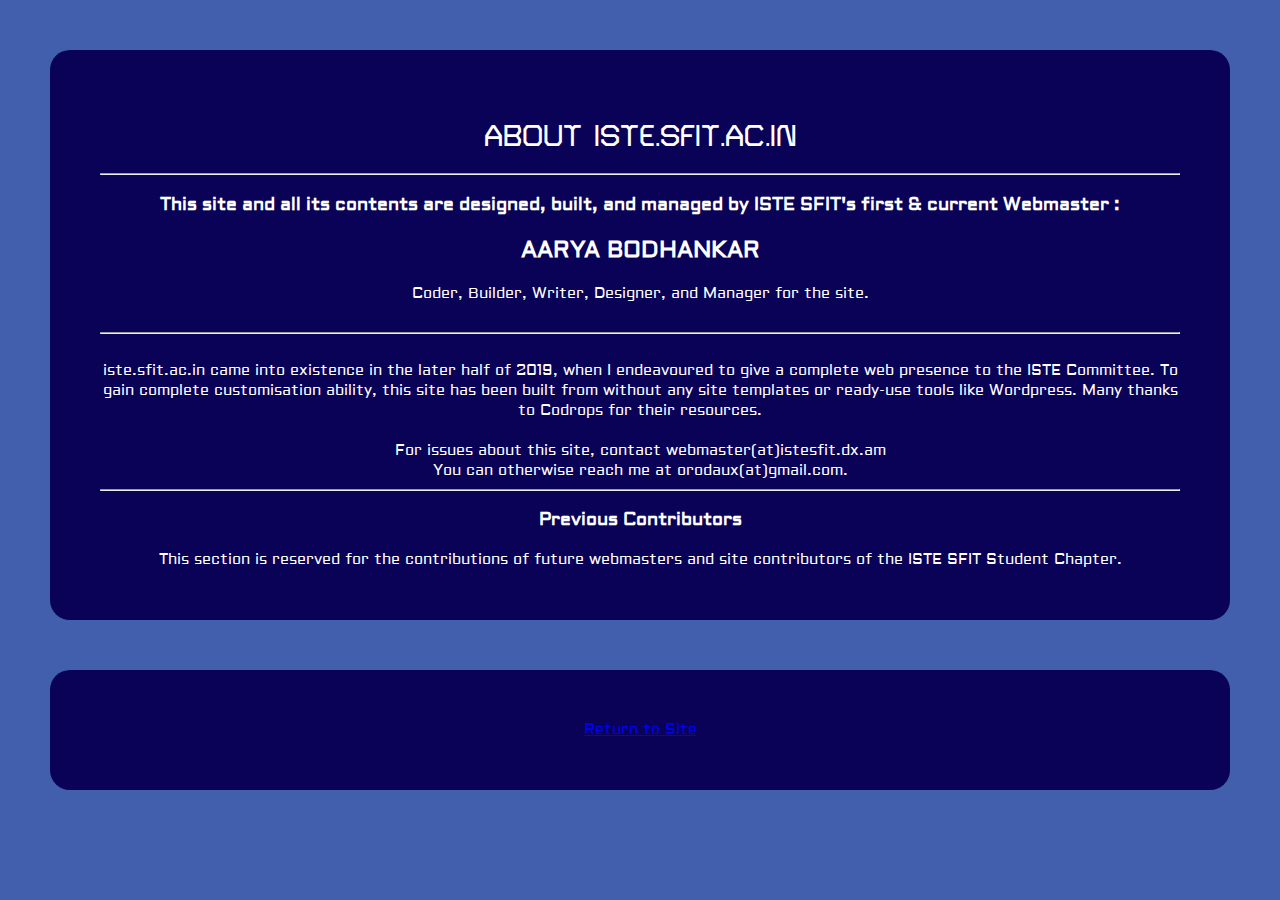
==== about-site.html @ f96b043f "better urls" ====
<html>
	<head> <title> ISTE SFIT : About Site </title>
		<!-- Global site tag (gtag.js) - Google Analytics -->
		<script async src="https://www.googletagmanager.com/gtag/js?id=UA-86266645-2"></script>
		<script>
		  window.dataLayer = window.dataLayer || [];
		  function gtag(){dataLayer.push(arguments);}
		  gtag('js', new Date());

		  gtag('config', 'UA-86266645-2');
		</script>

		<meta name="theme-color" content="#090257">
		<meta name="viewport" content="width=device-width, initial-scale=1.0">
		<link rel="icon" sizes="192x192" href="images/logoISTE.png">
		<link rel="stylesheet" href="https://cdnjs.cloudflare.com/ajax/libs/font-awesome/4.7.0/css/font-awesome.min.css">
		<link href='https://fonts.googleapis.com/css?family=Aldrich' rel='stylesheet'>
		<link href='https://fonts.googleapis.com/css?family=Basic' rel='stylesheet'>
		<link href="https://fonts.googleapis.com/css?family=Turret+Road&display=swap" rel="stylesheet">
		
	<style>
		* {box-sizing: border-box;}
		body {
		  background-color: #425FAD /*#9BEEFF*/;
		  font-family: 'Aldrich';font-size: 15px;
		  background-image: url("images/circuitBGx.jpg");
		  background-attachment: fixed;
		  margin: 0;
		}
		.events {
		  background-color: #090257;
		  color: white;
		  padding: 50px;
		  margin: 50;
		  border-radius:20px;
		  text-align: center;
		  height:auto;
		  width:auto;
		}
		@media screen and (max-width: 450px) {
		  .events {
			padding: 15px;
			margin: 20;
			}
		}
		@media screen and (max-width: 350px) {
		  .events {
			padding: 12px;
			margin: 15;
			}
		}
	</style>
	</head>

<body>
	<div class='events' id='events'>
		<h1 style='font-family: "Turret Road"'> ABOUT ISTE.SFIT.AC.IN </h1>
		<hr>
		<h3> This site and all its contents are designed, built, and managed by ISTE SFIT's first & current Webmaster : </h3>
		<h2> AARYA BODHANKAR </h2>
		Coder, Builder, Writer, Designer, and Manager for the site.
		<br><br>
		
		<hr>
		<br>
		iste.sfit.ac.in came into existence in the later half of 2019, when I endeavoured to give a complete web presence to the ISTE Committee. To gain complete customisation ability, this site has been built from without any site templates or ready-use tools like Wordpress. Many thanks to Codrops for their resources.
		<br><br>
		For issues about this site, contact webmaster(at)istesfit.dx.am <br>
		You can otherwise reach me at orodaux(at)gmail.com.
		<br> <hr>
		<h3> Previous Contributors </h3>
		This section is reserved for the contributions of future webmasters and site contributors of the ISTE SFIT Student Chapter.
 	</div>
	<div class='events'> <a href="/"> Return to Site </a> </div>
</body>
</html>
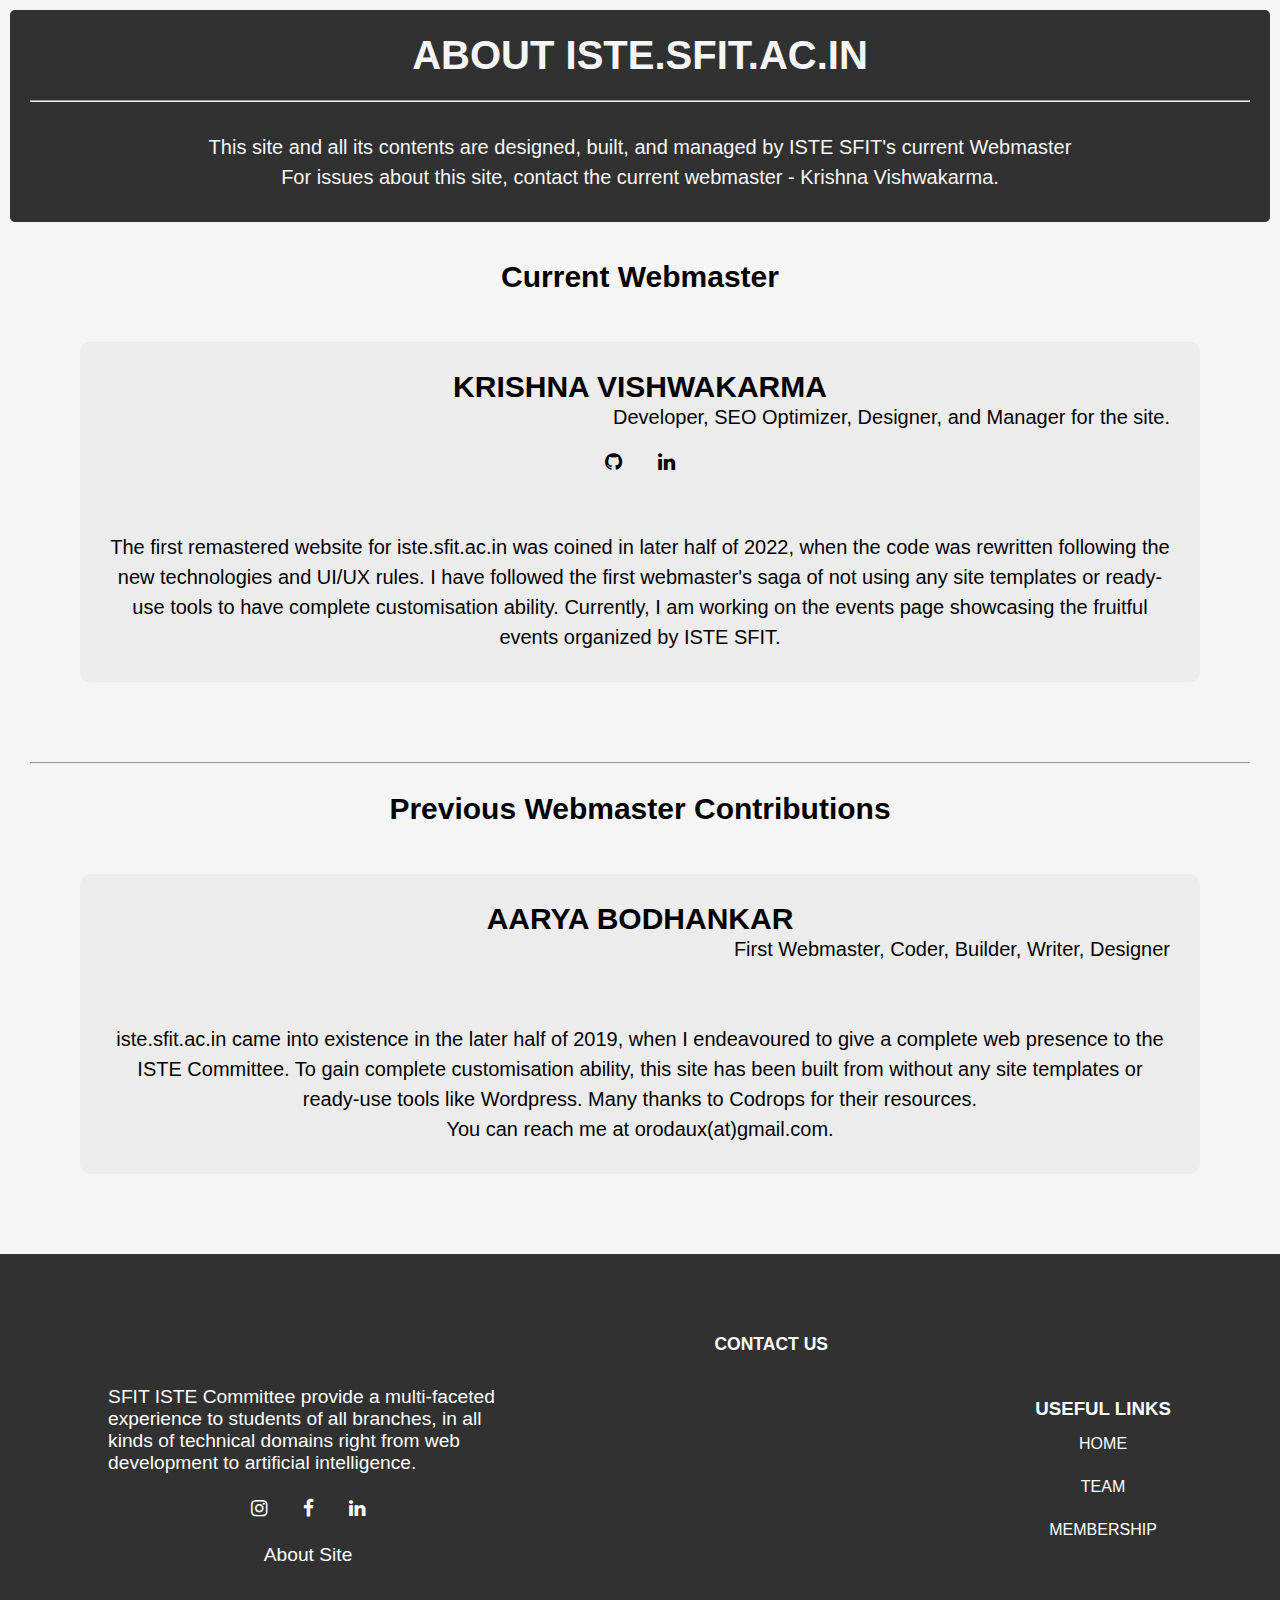
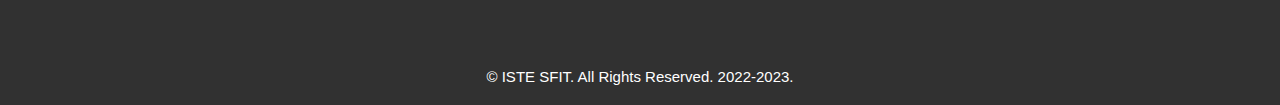
==== commit 9d36af01: "overhauled updated page" ====
--- a/about-site.html
+++ b/about-site.html
@@ -1,76 +1,131 @@
-<html>
-	<head> <title> ISTE SFIT : About Site </title>
-		<!-- Global site tag (gtag.js) - Google Analytics -->
-		<script async src="https://www.googletagmanager.com/gtag/js?id=UA-86266645-2"></script>
-		<script>
-		  window.dataLayer = window.dataLayer || [];
-		  function gtag(){dataLayer.push(arguments);}
-		  gtag('js', new Date());
+<!DOCTYPE html>
+<html lang="en">
+<head>
+	<!-- Global site tag (gtag.js) - Google Analytics -->
+	<script async src="https://www.googletagmanager.com/gtag/js?id=UA-86266645-2"></script>
+	<script>
+		window.dataLayer = window.dataLayer || [];
+		function gtag(){dataLayer.push(arguments);}
+		gtag('js', new Date());
 
-		  gtag('config', 'UA-86266645-2');
-		</script>
+		gtag('config', 'UA-86266645-2');
+	</script>
 
-		<meta name="theme-color" content="#090257">
-		<meta name="viewport" content="width=device-width, initial-scale=1.0">
-		<link rel="icon" sizes="192x192" href="images/logoISTE.png">
-		<link rel="stylesheet" href="https://cdnjs.cloudflare.com/ajax/libs/font-awesome/4.7.0/css/font-awesome.min.css">
-		<link href='https://fonts.googleapis.com/css?family=Aldrich' rel='stylesheet'>
-		<link href='https://fonts.googleapis.com/css?family=Basic' rel='stylesheet'>
-		<link href="https://fonts.googleapis.com/css?family=Turret+Road&display=swap" rel="stylesheet">
-		
-	<style>
-		* {box-sizing: border-box;}
-		body {
-		  background-color: #425FAD /*#9BEEFF*/;
-		  font-family: 'Aldrich';font-size: 15px;
-		  background-image: url("images/circuitBGx.jpg");
-		  background-attachment: fixed;
-		  margin: 0;
-		}
-		.events {
-		  background-color: #090257;
-		  color: white;
-		  padding: 50px;
-		  margin: 50;
-		  border-radius:20px;
-		  text-align: center;
-		  height:auto;
-		  width:auto;
-		}
-		@media screen and (max-width: 450px) {
-		  .events {
-			padding: 15px;
-			margin: 20;
-			}
-		}
-		@media screen and (max-width: 350px) {
-		  .events {
-			padding: 12px;
-			margin: 15;
-			}
-		}
-	</style>
-	</head>
+	<meta charset="UTF-8">
+	<meta name="viewport" content="width=device-width, initial-scale=1.0">
+
+	<meta name="theme-color" content="#090257">
+	<title> ISTE SFIT - About Site </title>
+	<link rel="icon" sizes="192x192" href="img/logo/logoISTE.png">
+
+	<link rel="stylesheet" href="css/index.css">
+	<link rel="stylesheet" href="css/footer.css">
+	<link rel="stylesheet" href="css/aboutSite.css">
+
+	<link rel="stylesheet" href="https://cdnjs.cloudflare.com/ajax/libs/font-awesome/4.7.0/css/font-awesome.min.css">
+
+</head>
 
 <body>
-	<div class='events' id='events'>
-		<h1 style='font-family: "Turret Road"'> ABOUT ISTE.SFIT.AC.IN </h1>
-		<hr>
-		<h3> This site and all its contents are designed, built, and managed by ISTE SFIT's first & current Webmaster : </h3>
-		<h2> AARYA BODHANKAR </h2>
-		Coder, Builder, Writer, Designer, and Manager for the site.
-		<br><br>
-		
-		<hr>
-		<br>
-		iste.sfit.ac.in came into existence in the later half of 2019, when I endeavoured to give a complete web presence to the ISTE Committee. To gain complete customisation ability, this site has been built from without any site templates or ready-use tools like Wordpress. Many thanks to Codrops for their resources.
-		<br><br>
-		For issues about this site, contact webmaster(at)istesfit.dx.am <br>
-		You can otherwise reach me at orodaux(at)gmail.com.
-		<br> <hr>
-		<h3> Previous Contributors </h3>
-		This section is reserved for the contributions of future webmasters and site contributors of the ISTE SFIT Student Chapter.
- 	</div>
-	<div class='events'> <a href="/"> Return to Site </a> </div>
+
+	<section class="about-site">
+		<h1> ABOUT ISTE.SFIT.AC.IN </h1>
+		<br><hr><br>
+		<p>
+			This site and all its contents are designed, built, and managed by 
+			ISTE SFIT's current Webmaster
+		</p>
+		<p>
+			For issues about this site, contact the current webmaster - Krishna Vishwakarma.
+		</p>
+	</section>
+
+
+
+
+
+	<section>
+		<h2> Current Webmaster </h2>
+
+		<div class="master">
+			<h3> KRISHNA VISHWAKARMA </h3>
+			<p class="about"> Developer, SEO Optimizer, Designer, and Manager for the site. </p>
+			<div class="master-contact">
+				<nav>
+					<a href="https://github.com/krishnav0110" class="fa fa-github fa-footer"></a>
+					<a href="https://in.linkedin.com/in/krishna-vishwakarma-8554911b9" class="fa fa-linkedin fa-footer"></a>
+				</nav>
+			</div>
+
+			<p class="contribute">
+				The first remastered website for iste.sfit.ac.in was coined in later half of 2022, when the 
+				code was rewritten following the new technologies and UI/UX rules. I have followed the first
+				webmaster's saga of not using any site templates or ready-use tools to have complete
+				customisation ability. Currently, I am working on the events page showcasing the fruitful
+				events organized by ISTE SFIT.
+			</p>
+		</div>
+
+		<br><hr><br>
+		<h2> Previous Webmaster Contributions </h2>
+
+		<div class="master">
+			<h3> AARYA BODHANKAR </h3>
+			<p class="about"> First Webmaster, Coder, Builder, Writer, Designer </p>
+			<div class="master-contact">
+				<nav>
+				</nav>
+			</div>
+
+			<p>
+				iste.sfit.ac.in came into existence in the later half of 2019, when I endeavoured 
+				to give a complete web presence to the ISTE Committee. To gain complete customisation 
+				ability, this site has been built from without any site templates or ready-use tools 
+				like Wordpress. Many thanks to Codrops for their resources.
+			</p>
+			<p> You can reach me at orodaux(at)gmail.com. </p>
+		</div>
+	</section>
+
+
+
+
+
+	<footer>
+    	<div class="col-container">
+    	    <div class="col" id="col1">
+    	        <div id="summary">
+    	            SFIT ISTE Committee provide a multi-faceted experience to students of 
+    	            all branches, in all kinds of technical domains right from web development 
+    	            to artificial intelligence.
+    	        </div>
+				
+    	        <div id="social-links">
+    	            <a href="https://www.instagram.com/iste_sfit" class="fa fa-instagram fa-footer"></a>
+    	            <a href="https://www.facebook.com/istesfit" class="fa fa-facebook fa-footer" ></a>
+    	            <a href="https://www.linkedin.com/company/istesfit" class="fa fa-linkedin fa-footer" ></a>
+    	        </div>
+    	        <div id="about-link"><a href="/about-site"> About Site </a></div>
+    	    </div>
+				
+				
+				
+    	    <div class="col" id="col2">
+    	        <h3>CONTACT US</h3>
+    	        <iframe src="https://www.google.com/maps/embed?pb=!1m18!1m12!1m3!1d3766.8902068292277!2d72.85365521448992!3d19.243616186991932!2m3!1f0!2f0!3f0!3m2!1i1024!2i768!4f13.1!3m3!1m2!1s0x3be7b13affffffff%3A0xfd071f1d3a7844ef!2sSt.%20Francis%20Institute%20of%20Technology!5e0!3m2!1sen!2sin!4v1662207242356!5m2!1sen!2sin" width="250" height="250" style="border:0;" allowfullscreen="" loading="lazy" referrerpolicy="no-referrer-when-downgrade"></iframe>
+    	    </div>
+				
+				
+				
+    	    <div class="col" id="col3">
+    	        <h3>USEFUL LINKS</h3>
+    	        <a href="/">HOME</a>
+    	        <a href="/about-us">TEAM</a>
+    	        <a href="/about-us#membership">MEMBERSHIP</a>
+    	    </div>
+    	</div>
+    	<div id="copyright">&copy ISTE SFIT. All Rights Reserved. 2022-2023.</div>
+	</footer>
+
 </body>
 </html>--- a/css/index.css
+++ b/css/index.css
@@ -0,0 +1,80 @@
+* {
+    margin: 0;
+    padding: 0;
+}
+
+html {
+    scroll-behavior: smooth;
+}
+
+body {
+    background-color: #f5f5f5;
+    /* font-family: 'Franklin Gothic Medium', 'Arial Narrow', Arial, sans-serif; */
+    font-family: Verdana, Geneva, Tahoma, sans-serif;
+}
+
+
+
+
+
+li {
+    list-style: none;
+}
+
+a {
+    text-decoration: none;
+    color: inherit;
+    transition: 0.5s;
+    margin: 5px;
+}
+
+
+
+
+
+#scrollTopBtn {
+    display: none;
+    position: fixed;
+    opacity: 0.8;
+    bottom: 15px;
+    right: 15px;
+    z-index: 99;
+    border: none;
+    outline: none;
+    background-color: black;
+    color: white;
+    padding: 10px;
+    border-radius: 10px;
+    font-size: 20px;
+}
+
+
+
+
+
+#loading-anim-container {
+    display: flex;
+    position: fixed;
+    background-color: #313131;
+    width: 100%;
+    height: 100vh;
+    align-items: center;
+    justify-content: center;
+    z-index: 100;
+    transition: 1s ease;
+}
+
+#loading-anim {
+    width: 50px;
+    height: 50px;
+    border-radius: 50%;
+    border: 5px solid #003e58;
+    border-top-color: #00b3ff;
+    animation: loading 1s linear infinite;
+}
+
+@keyframes loading {
+    100% {
+        transform: rotate(360deg);
+    }
+}--- a/css/footer.css
+++ b/css/footer.css
@@ -0,0 +1,99 @@
+footer {
+    padding: 50px 0 20px 0;
+    color: white;
+    background-color: #313131;
+    text-align: center;
+    font-size: 15px;
+}
+
+/* general column properties */
+footer .col-container {
+    display: flex;
+    flex-wrap: wrap;
+    align-items: center;
+    justify-content: space-evenly;
+}
+
+footer .col {
+    text-align: center;
+    margin: 30px;
+    max-width: 400px;
+}
+
+
+
+
+
+/* column 1 properties */
+footer #col1 {
+    font-size: 1.2rem;
+}
+
+footer #col1 #summary {
+    text-align: left;
+    margin-bottom: 10px;
+}
+
+footer #col1 #social-links a {
+    display: inline-block;
+    padding: 10px;
+}
+
+footer a:hover {
+    background-color: white;
+    color: black;
+}
+
+
+
+
+
+/* column 2 properties */
+footer .col-container #col2 h3 {
+    margin-bottom: 10px;
+}
+
+
+
+
+
+/* column 3 properties */
+footer #col3 {
+    font-size: 1rem;
+}
+
+footer .col-container #col3 a {
+    display: block;
+    text-align: center;
+    padding: 10px;
+}
+
+
+
+
+
+/* about site link */
+#about-link {
+    margin: 0 30%;
+    margin-top: 10px;
+    background-color: #313131;
+}
+
+#about-link a {
+    padding: 10px 20px;
+}
+
+#about-link a:hover {
+    background-color: #f5f5f5;
+    color: black;
+}
+
+
+
+
+
+/* copyright */
+footer #copyright {
+    display: block;
+    margin-top: 20px;
+}--- a/css/aboutSite.css
+++ b/css/aboutSite.css
@@ -0,0 +1,74 @@
+section {
+	font-size: 20px;
+    padding: 30px;
+	text-align: center;
+	line-height: 30px;
+}
+
+.about-site {
+	background-color: #313131;
+    color: #f5f5f5;
+	padding: 30px 20px;
+	margin: 10px;
+	border-radius: 5px;
+}
+
+
+
+
+
+.master {
+	padding: 30px;
+	margin: 50px;
+	background-color: #ececec;
+	transition: 0.5s ease;
+	border-radius: 10px;
+	overflow: hidden;
+}
+
+.master:hover {
+	box-shadow: 0 0 15px #cccccc, 
+				0 0 20px #cccccc, 
+				0 0 30px #cccccc,
+				0 0 50px #cccccc;
+}
+
+
+
+
+
+.master h3 {
+	font-size: 30px;
+}
+
+.master .about {
+	text-align: right;
+}
+
+.master .master-contact {
+	padding: 10px 0 50px 0;
+}
+
+.master-contact nav a {
+	padding: 5px 10px;
+}
+
+.master-contact nav a:hover {
+	background-color: #313131;
+	color: white;
+}
+
+
+
+
+
+@media screen and (max-width: 550px) {
+	section {
+		padding: 10px;
+	}
+
+	.master {
+		padding: 20px;
+		margin: 30px 0;
+	}
+}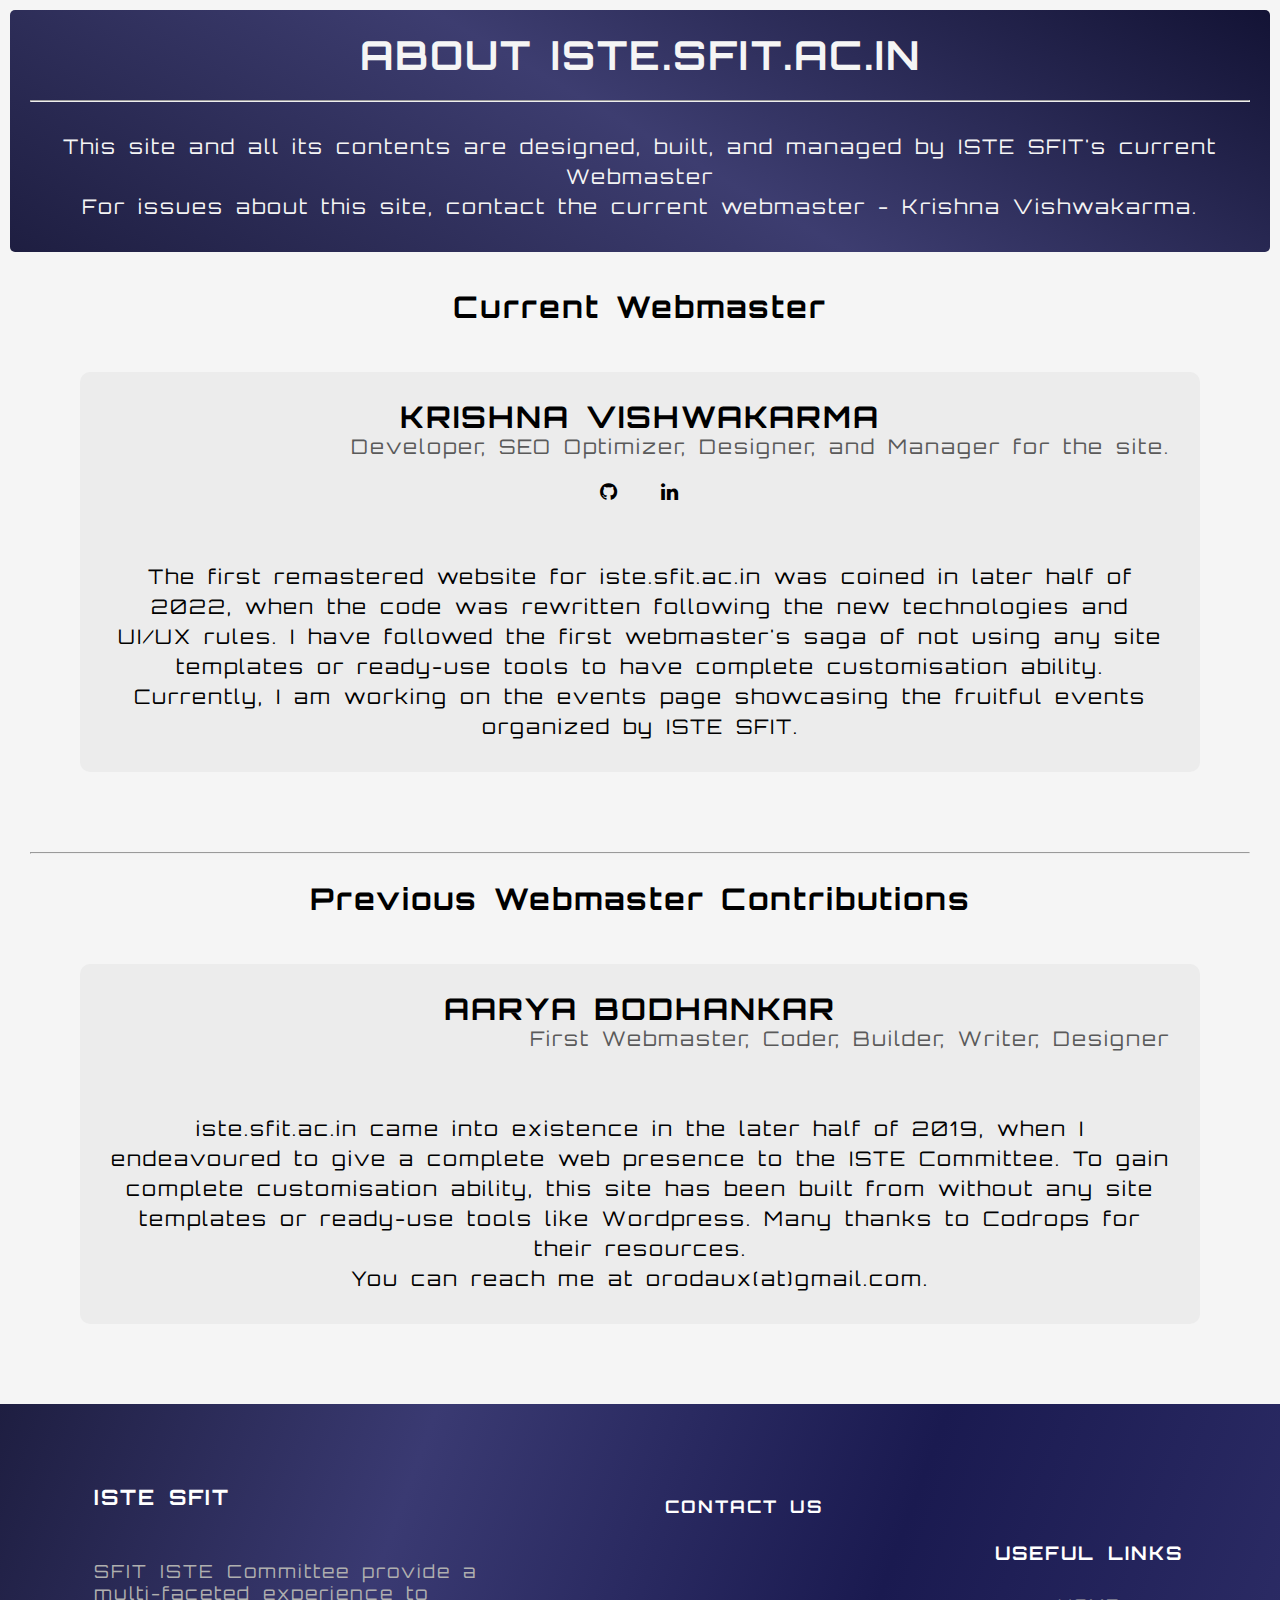
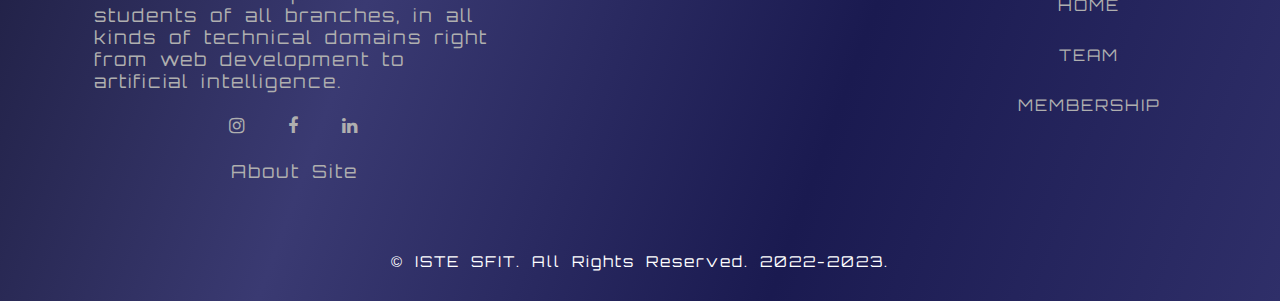
==== commit e6ece922: "updated theme" ====
--- a/about-site.html
+++ b/about-site.html
@@ -94,6 +94,7 @@
 	<footer>
     	<div class="col-container">
     	    <div class="col" id="col1">
+				<h3>ISTE SFIT</h3>
     	        <div id="summary">
     	            SFIT ISTE Committee provide a multi-faceted experience to students of 
     	            all branches, in all kinds of technical domains right from web development 
@@ -119,9 +120,9 @@
 				
     	    <div class="col" id="col3">
     	        <h3>USEFUL LINKS</h3>
-    	        <a href="/">HOME</a>
-    	        <a href="/about-us">TEAM</a>
-    	        <a href="/about-us#membership">MEMBERSHIP</a>
+    	        <div><a href="/">HOME</a></div>
+    	        <div><a href="/about-us">TEAM</a></div>
+    	        <div><a href="/about-us#membership">MEMBERSHIP</a></div>
     	    </div>
     	</div>
     	<div id="copyright">&copy ISTE SFIT. All Rights Reserved. 2022-2023.</div>
--- a/css/index.css
+++ b/css/index.css
@@ -1,6 +1,9 @@
+@import url('https://fonts.googleapis.com/css2?family=Orbitron&display=swap');
+
 * {
     margin: 0;
     padding: 0;
+    box-sizing: border-box;
 }
 
 html {
@@ -10,7 +13,26 @@
 body {
     background-color: #f5f5f5;
     /* font-family: 'Franklin Gothic Medium', 'Arial Narrow', Arial, sans-serif; */
-    font-family: Verdana, Geneva, Tahoma, sans-serif;
+    font-family: 'Orbitron', Verdana, Geneva, Tahoma, sans-serif;
+    letter-spacing: 2px;
+    word-spacing: 5px;
+}
+
+/* width */
+::-webkit-scrollbar {
+    width: 10px;
+}
+  
+/* Track */
+::-webkit-scrollbar-track {
+    box-shadow: inset 0 0 5px #5858c7;
+    border-radius: 10px;
+}
+  
+/* Handle */
+::-webkit-scrollbar-thumb {
+    background: #5858c7;
+    border-radius: 10px;
 }
 
 
@@ -24,7 +46,7 @@
 a {
     text-decoration: none;
     color: inherit;
-    transition: 0.5s;
+    transition: 0.3s ease;
     margin: 5px;
 }
 
--- a/css/footer.css
+++ b/css/footer.css
@@ -1,7 +1,7 @@
 footer {
     padding: 50px 0 20px 0;
     color: white;
-    background-color: #313131;
+    background: linear-gradient(110deg, #1e1e41, #3a3a72 30%, #1a1a50, #2f2f69);
     text-align: center;
     font-size: 15px;
 }
@@ -19,6 +19,9 @@
     margin: 30px;
     max-width: 400px;
 }
+footer .col :not(h3) {
+    color: #afafaf;
+}
 
 
 
@@ -26,7 +29,11 @@
 
 /* column 1 properties */
 footer #col1 {
-    font-size: 1.2rem;
+    font-size: 1.2em;
+}
+footer #col1 h3 {
+    text-align: left;
+    margin: 0 0 50px 0;
 }
 
 footer #col1 #summary {
@@ -39,9 +46,26 @@
     padding: 10px;
 }
 
+footer a {
+    position: relative;
+}
 footer a:hover {
-    background-color: white;
-    color: black;
+    color: white;
+}
+footer a::after {
+    content: '';
+    position: absolute;
+    margin: auto;
+    left: 0;
+    bottom: -5px;
+    background-color: #7676d3;
+    width: 100%;
+    height: 2px;
+    transition: 0.3s ease;
+    transform: scaleX(0);
+}
+footer a:hover::after {
+    transform: scaleX(1);
 }
 
 
@@ -61,11 +85,15 @@
 footer #col3 {
     font-size: 1rem;
 }
+footer #col3 h3 {
+    margin: 0 0 20px 0;
+}
 
-footer .col-container #col3 a {
+footer .col-container #col3 div {
     display: block;
     text-align: center;
     padding: 10px;
+    margin: 10px;
 }
 
 
@@ -74,18 +102,7 @@
 
 /* about site link */
 #about-link {
-    margin: 0 30%;
-    margin-top: 10px;
-    background-color: #313131;
-}
-
-#about-link a {
-    padding: 10px 20px;
-}
-
-#about-link a:hover {
-    background-color: #f5f5f5;
-    color: black;
+    margin: 10px 30%;
 }
 
 
@@ -95,5 +112,5 @@
 /* copyright */
 footer #copyright {
     display: block;
-    margin-top: 20px;
+    margin: 30px 0 10px 0;
 }--- a/css/aboutSite.css
+++ b/css/aboutSite.css
@@ -6,7 +6,7 @@
 }
 
 .about-site {
-	background-color: #313131;
+	background: linear-gradient(30deg, #1e1e41, #3d3d70, #131335);
     color: #f5f5f5;
 	padding: 30px 20px;
 	margin: 10px;
@@ -43,6 +43,7 @@
 
 .master .about {
 	text-align: right;
+	color: #5a5a5a;
 }
 
 .master .master-contact {
@@ -54,7 +55,7 @@
 }
 
 .master-contact nav a:hover {
-	background-color: #313131;
+	background-color: #5858c7;
 	color: white;
 }
 
@@ -68,7 +69,7 @@
 	}
 
 	.master {
-		padding: 20px;
+		padding: 20px 5px;
 		margin: 30px 0;
 	}
 }